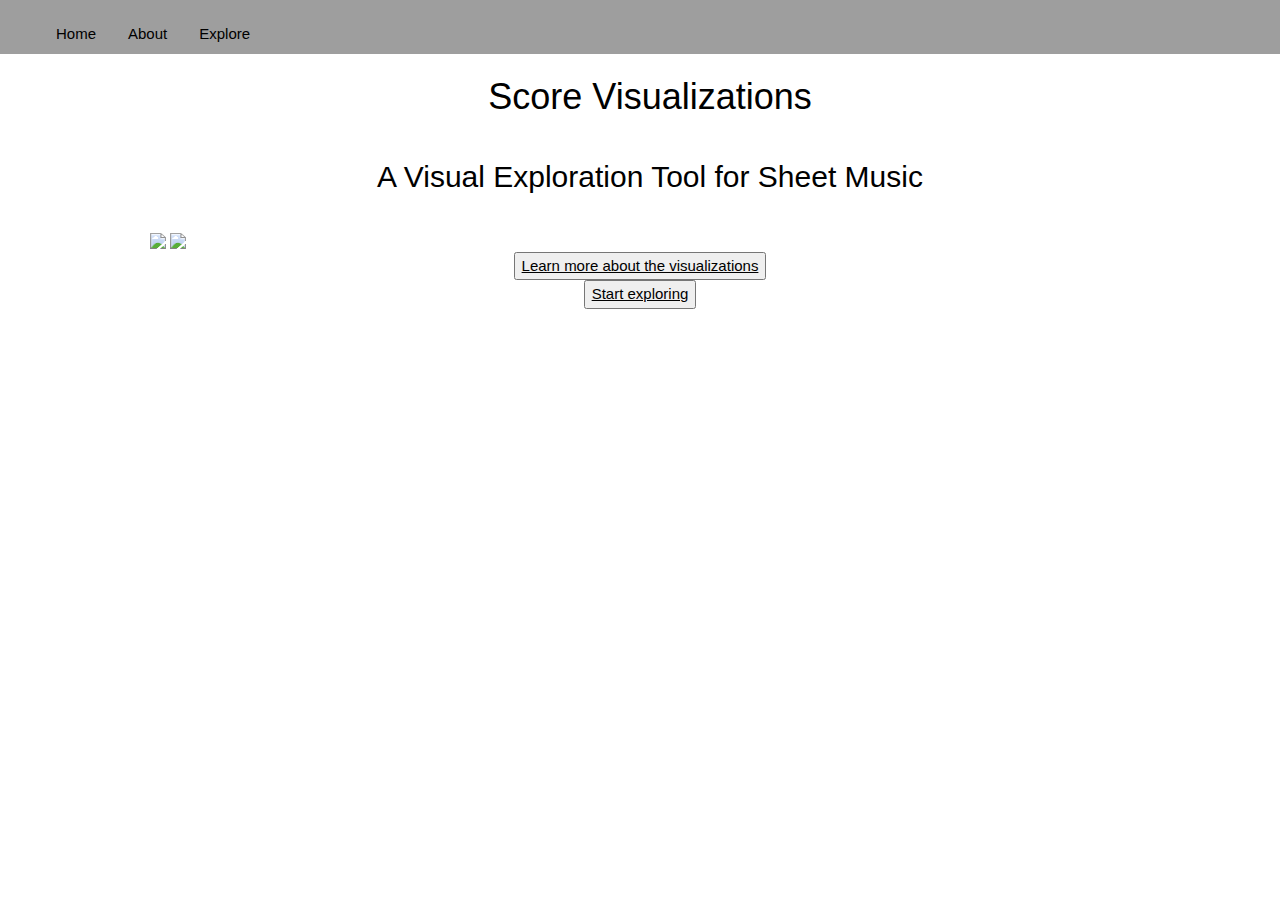
==== docs/index.html @ ab9d05ff "fix image display" ====
<!DOCTYPE html>
<html lang="en"><head>
<script src="p5.js"></script>
<script type='text/javascript' src='//www.midijs.net/lib/midi.js'></script>
<script type='text/javascript' src='//www.midijs.net/lib/midi.js'></script>
<link rel="stylesheet" type="text/css" href="style.css">
<meta charset="utf-8">
<link rel="stylesheet" href="https://www.w3schools.com/w3css/4/w3.css">
<head>
  <title>Score Visualizations</title>
</head>

<body>
    <navbar class="w3-top w3-bar w3-gray">
      <ul>
        <a href="#home" class="w3-bar-item w3-button">Home</a>
        <a href="https://llight.github.io/classical-music-viz/about.html" class="w3-bar-item w3-button">About</a>
        <a href="https://llight.github.io/classical-music-viz/explore.html" class="w3-bar-item w3-button">Explore</a>
      </ul>
    </navbar>
    <div id="home" class="w3-content">
      <h1>Score Visualizations</h1>
      <h2>A Visual Exploration Tool for Sheet Music</h2>
      <img src="https://llight.github.io/classical-music-viz/images/about_color.png" style="width:80%">
      <img src="https://llight.github.io/classical-music-viz/images/viz_examples.png" style="width:80%">
      <button class="center">
        <a href="https://llight.github.io/classical-music-viz/about.html"> Learn more about the visualizations</a>
      </button>
      <button class="center">
        <a href="https://llight.github.io/classical-music-viz/explore.html"> Start exploring </a>
      </button>


    </div>

</body>
</html>
---- docs/style.css ----
* {
  box-sizing: border-box;
}

html, body {
  padding-top: 20px;
  padding-bottom: 20px;
  background-color: white;
}
.main {
  max-width: 1000px;
  margin: auto;
}

h1 {
    color: black;
    text-align:center;
    font-size: larger;
    padding-left:20px;
    padding-bottom:20px;
    padding-top:20px;
}
h2 {
  color:black;
  text-align: center;
  font-size: large;
  padding-left:20px;
  padding-bottom:20px;
}
h3{
  text-align: left;
  padding-left:20px;
}
p{
  padding-left:20px;
}

.row {
  margin: 8px -16px;
}

.center{
  display:block;
  margin-left: auto;
  margin-right:auto;
}

.column {
  float: left;
  width: 50%;
}

/* Clear floats after rows */
.row:after {
  content: "";
  display: table;
  clear: both;
}

/* Content */
.content {
  padding: 10px;
}

/* Responsive layout - makes a two column-layout instead of four columns */
@media screen and (max-width: 900px) {
  .column {
    width: 50%;
  }
}

/* Responsive layout - makes the two columns stack on top of each other instead of next to each other */
@media screen and (max-width: 600px) {
  .column {
    width: 100%;
  }
}
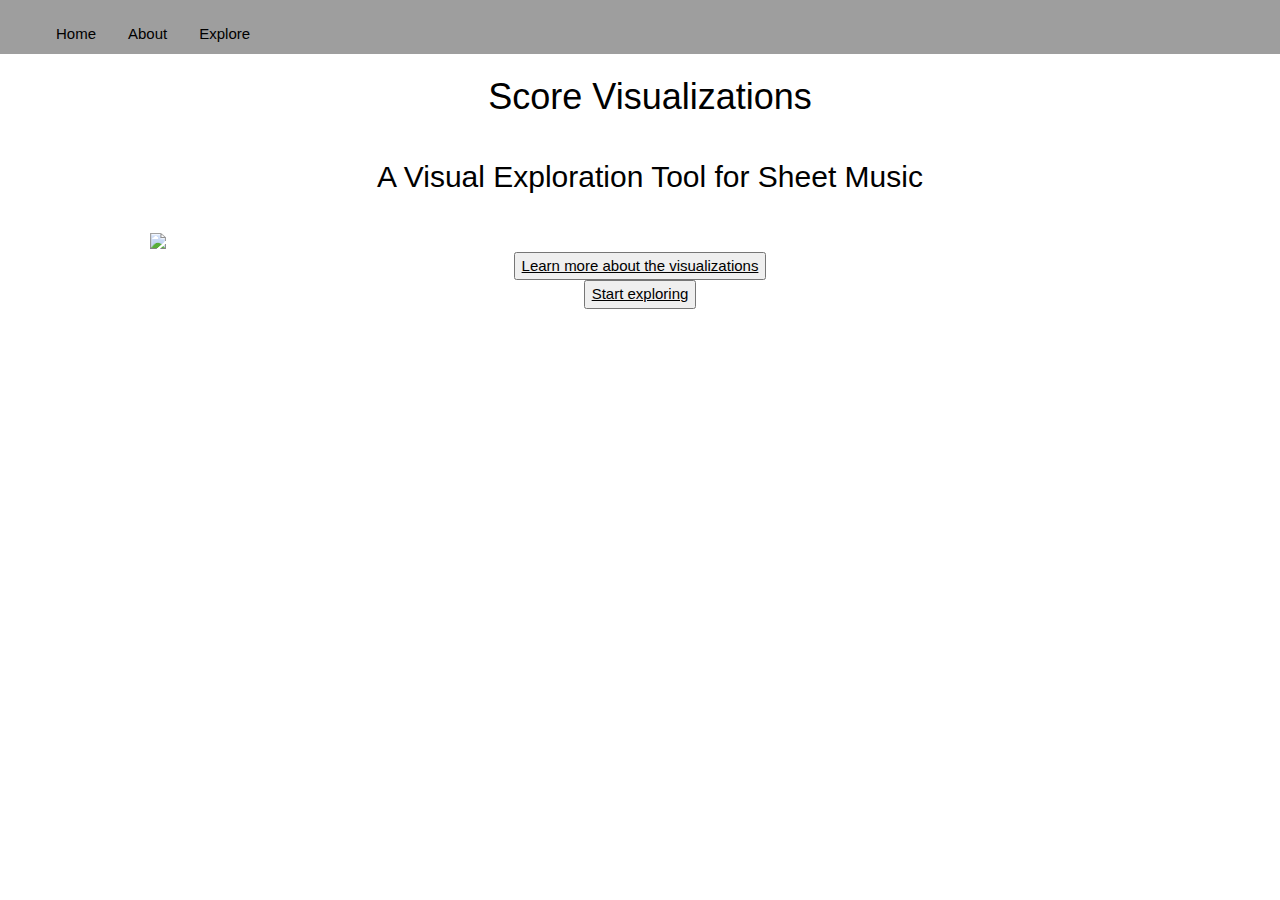
==== commit c0a9f1ce: "fix image display" ====
--- a/docs/index.html
+++ b/docs/index.html
@@ -21,7 +21,6 @@
     <div id="home" class="w3-content">
       <h1>Score Visualizations</h1>
       <h2>A Visual Exploration Tool for Sheet Music</h2>
-      <img src="https://llight.github.io/classical-music-viz/images/about_color.png" style="width:80%">
       <img src="https://llight.github.io/classical-music-viz/images/viz_examples.png" style="width:80%">
       <button class="center">
         <a href="https://llight.github.io/classical-music-viz/about.html"> Learn more about the visualizations</a>
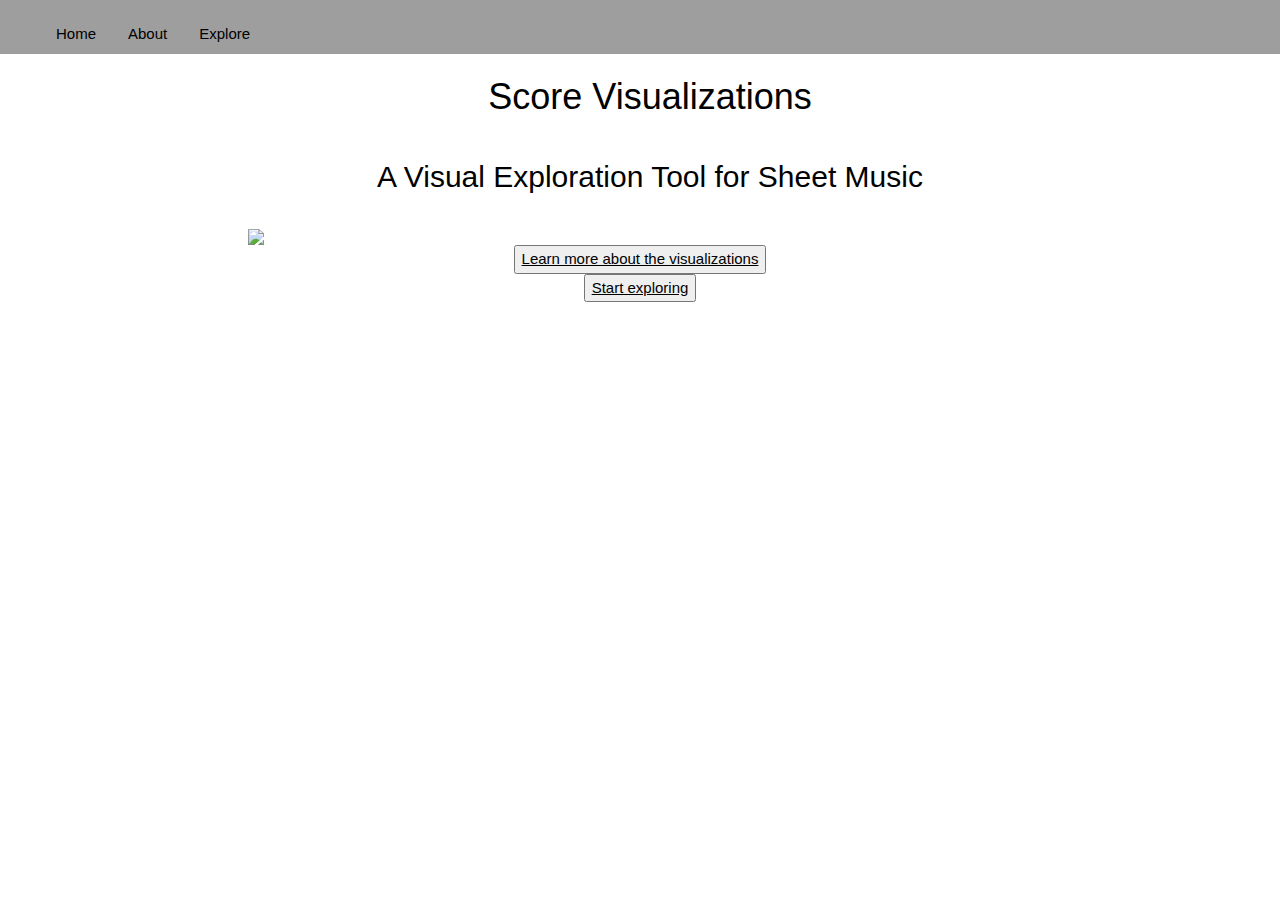
==== commit 8b3c6c7b: "center image" ====
--- a/docs/index.html
+++ b/docs/index.html
@@ -21,7 +21,7 @@
     <div id="home" class="w3-content">
       <h1>Score Visualizations</h1>
       <h2>A Visual Exploration Tool for Sheet Music</h2>
-      <img src="https://llight.github.io/classical-music-viz/images/viz_examples.png" style="width:80%">
+      <img class="center" src="https://llight.github.io/classical-music-viz/images/viz_examples.png" style="width:80%">
       <button class="center">
         <a href="https://llight.github.io/classical-music-viz/about.html"> Learn more about the visualizations</a>
       </button>
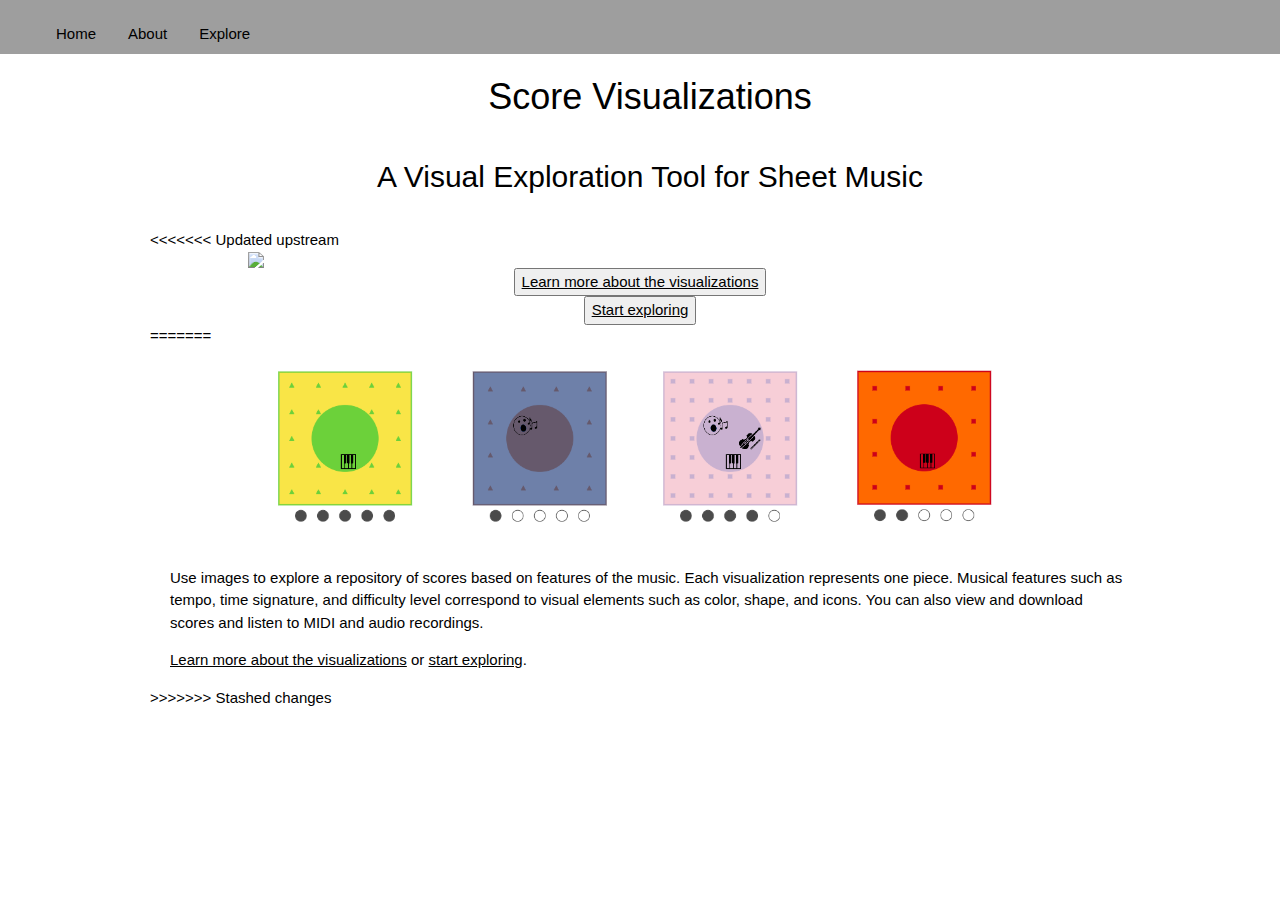
==== commit ef8c6d5f: "fix randomization issue" ====
--- a/docs/index.html
+++ b/docs/index.html
@@ -21,6 +21,7 @@
     <div id="home" class="w3-content">
       <h1>Score Visualizations</h1>
       <h2>A Visual Exploration Tool for Sheet Music</h2>
+<<<<<<< Updated upstream
       <img class="center" src="https://llight.github.io/classical-music-viz/images/viz_examples.png" style="width:80%">
       <button class="center">
         <a href="https://llight.github.io/classical-music-viz/about.html"> Learn more about the visualizations</a>
@@ -30,6 +31,16 @@
       </button>
 
 
+=======
+      <img class="center" src="images/viz_examples.png" alt="visualization examples" width=80% align=CENTER>
+      <p> Use images to explore a repository of scores based on features of the music. Each visualization represents one piece. Musical features
+        such as tempo, time signature, and difficulty level correspond to visual elements such as color, shape, and icons. You can also
+        view and download scores and listen to MIDI and audio recordings.
+      </p>
+      <p>
+        <a href="/about.html"> Learn more about the visualizations</a> or <a href="/explore.html"> start exploring<a>.
+      </p>
+>>>>>>> Stashed changes
     </div>
 
 </body>
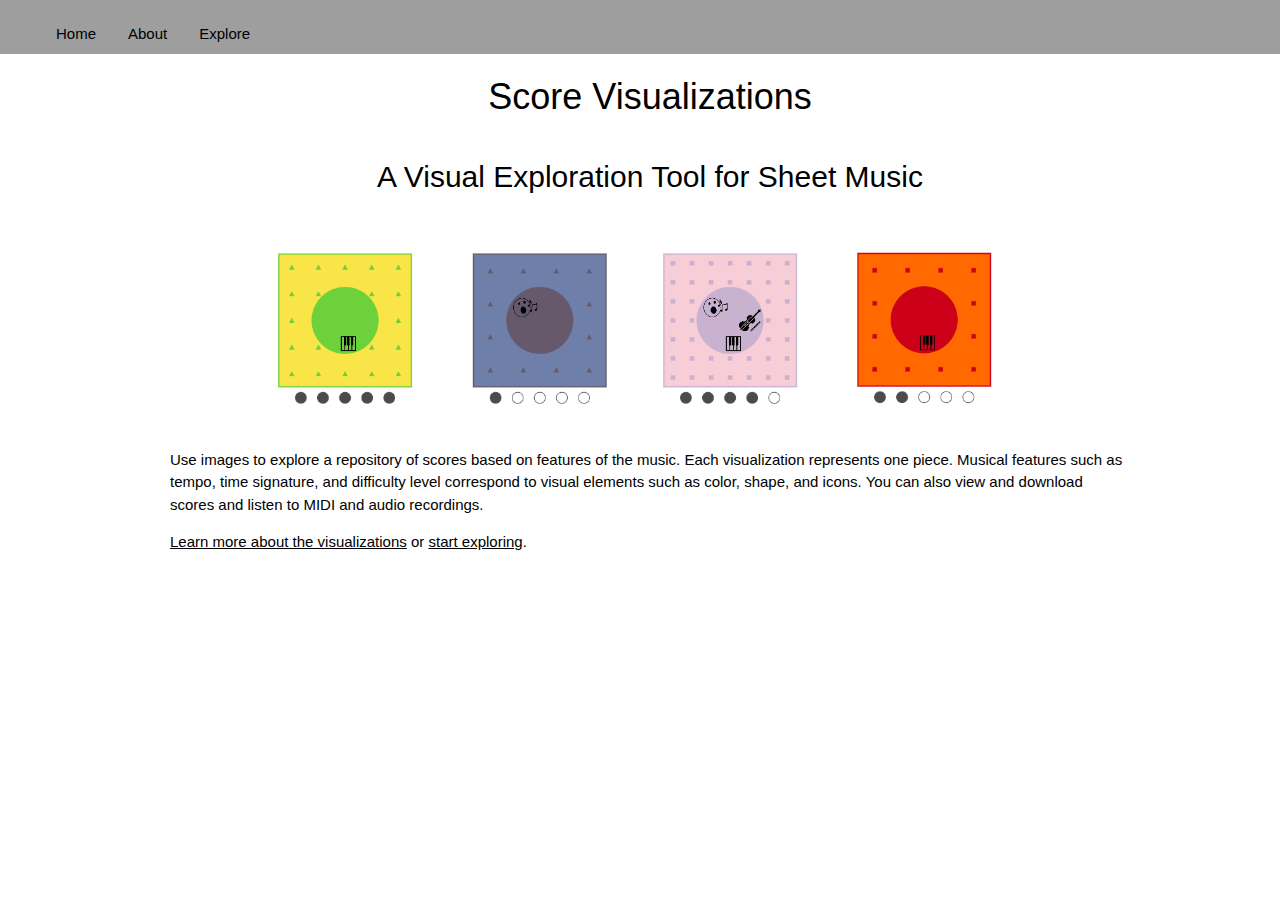
==== commit 85abe531: "reconcile stashed changes" ====
--- a/docs/index.html
+++ b/docs/index.html
@@ -21,17 +21,7 @@
     <div id="home" class="w3-content">
       <h1>Score Visualizations</h1>
       <h2>A Visual Exploration Tool for Sheet Music</h2>
-<<<<<<< Updated upstream
-      <img class="center" src="https://llight.github.io/classical-music-viz/images/viz_examples.png" style="width:80%">
-      <button class="center">
-        <a href="https://llight.github.io/classical-music-viz/about.html"> Learn more about the visualizations</a>
-      </button>
-      <button class="center">
-        <a href="https://llight.github.io/classical-music-viz/explore.html"> Start exploring </a>
-      </button>
-
-
-=======
+      <!--<img class="center" src="https://llight.github.io/classical-music-viz/images/viz_examples.png" style="width:80%">-->
       <img class="center" src="images/viz_examples.png" alt="visualization examples" width=80% align=CENTER>
       <p> Use images to explore a repository of scores based on features of the music. Each visualization represents one piece. Musical features
         such as tempo, time signature, and difficulty level correspond to visual elements such as color, shape, and icons. You can also
@@ -40,7 +30,6 @@
       <p>
         <a href="/about.html"> Learn more about the visualizations</a> or <a href="/explore.html"> start exploring<a>.
       </p>
->>>>>>> Stashed changes
     </div>
 
 </body>
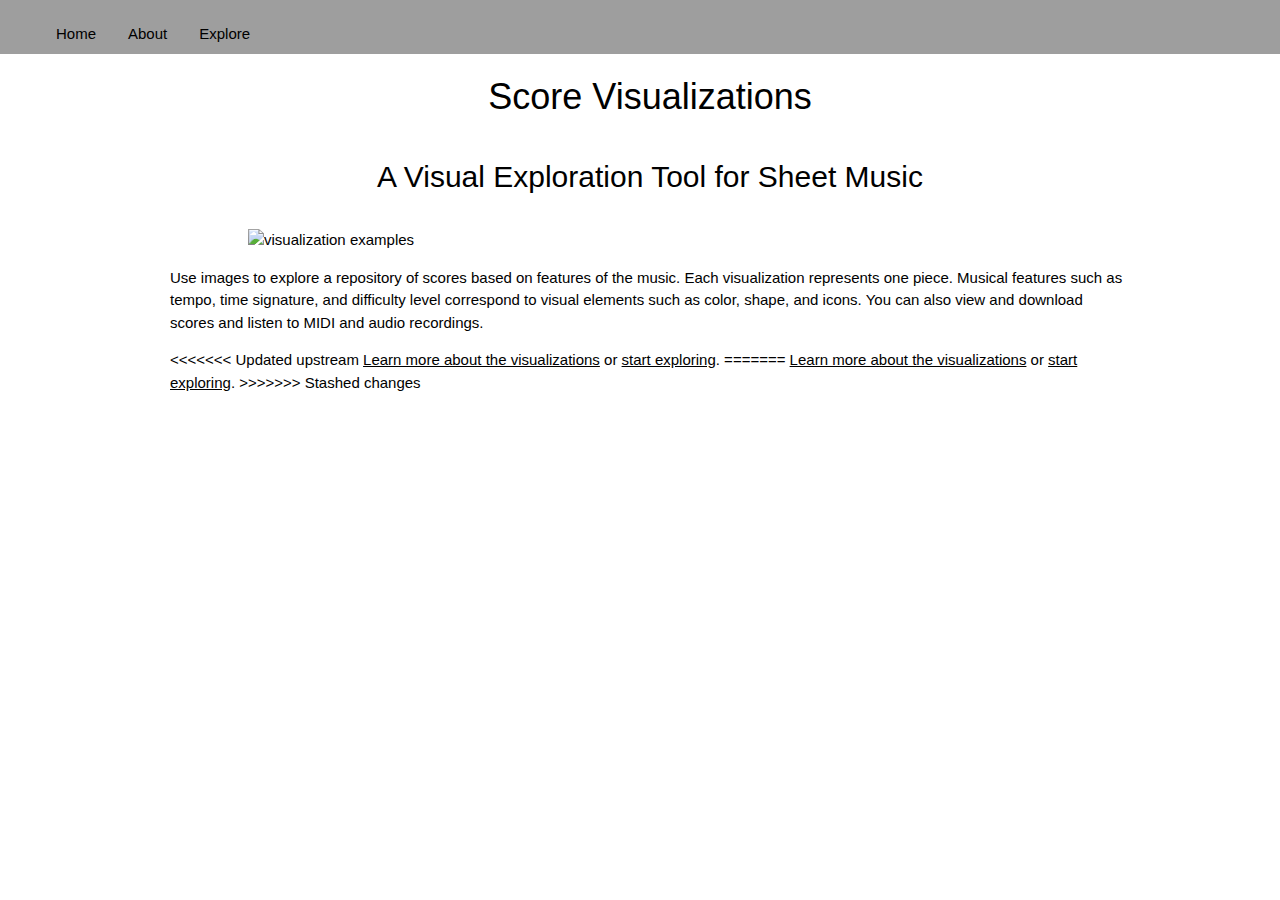
==== commit 51a27639: "full url paths to image files" ====
--- a/docs/index.html
+++ b/docs/index.html
@@ -21,14 +21,18 @@
     <div id="home" class="w3-content">
       <h1>Score Visualizations</h1>
       <h2>A Visual Exploration Tool for Sheet Music</h2>
-      <!--<img class="center" src="https://llight.github.io/classical-music-viz/images/viz_examples.png" style="width:80%">-->
-      <img class="center" src="images/viz_examples.png" alt="visualization examples" width=80% align=CENTER>
+      <img class="center" src="https://llight.github.io/classical-music-viz/images/viz_examples.png" alt="visualization examples" width=80% align=CENTER>
       <p> Use images to explore a repository of scores based on features of the music. Each visualization represents one piece. Musical features
         such as tempo, time signature, and difficulty level correspond to visual elements such as color, shape, and icons. You can also
         view and download scores and listen to MIDI and audio recordings.
       </p>
       <p>
-        <a href="/about.html"> Learn more about the visualizations</a> or <a href="/explore.html"> start exploring<a>.
+<<<<<<< Updated upstream
+        <a href="https://llight.github.io/classical-music-viz/about.html"> Learn more about the visualizations</a> or <a href="https://llight.github.io/classical-music-viz/explore.html"> start exploring<a>.
+=======
+        <a href="https://llight.github.io/classical-music-viz/about.html"> Learn more about the visualizations</a>
+        or <a href="https://llight.github.io/classical-music-viz/explore.html"> start exploring<a>.
+>>>>>>> Stashed changes
       </p>
     </div>
 
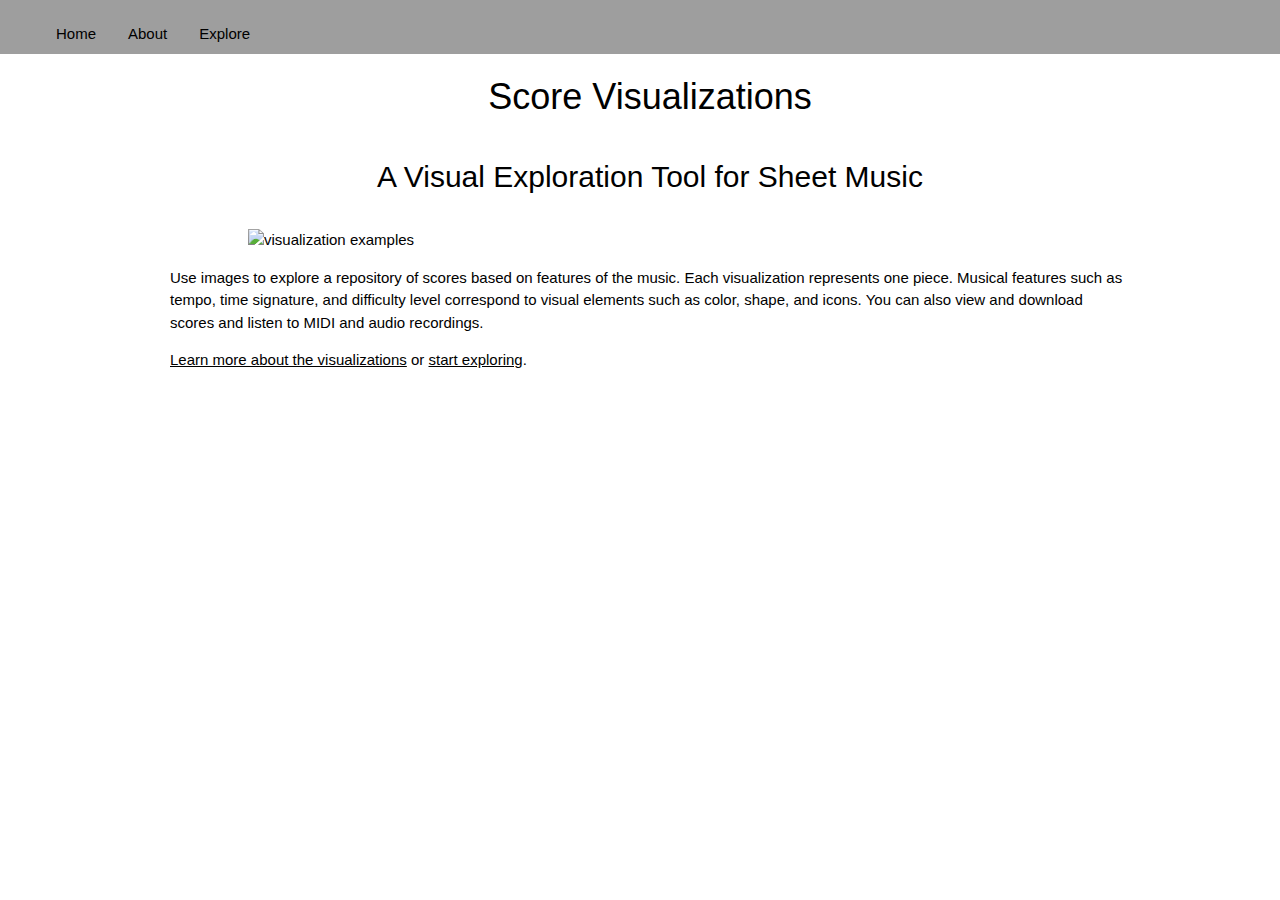
==== commit 28fe9ab6: "resolved stashed changes" ====
--- a/docs/index.html
+++ b/docs/index.html
@@ -27,12 +27,8 @@
         view and download scores and listen to MIDI and audio recordings.
       </p>
       <p>
-<<<<<<< Updated upstream
-        <a href="https://llight.github.io/classical-music-viz/about.html"> Learn more about the visualizations</a> or <a href="https://llight.github.io/classical-music-viz/explore.html"> start exploring<a>.
-=======
         <a href="https://llight.github.io/classical-music-viz/about.html"> Learn more about the visualizations</a>
         or <a href="https://llight.github.io/classical-music-viz/explore.html"> start exploring<a>.
->>>>>>> Stashed changes
       </p>
     </div>
 
